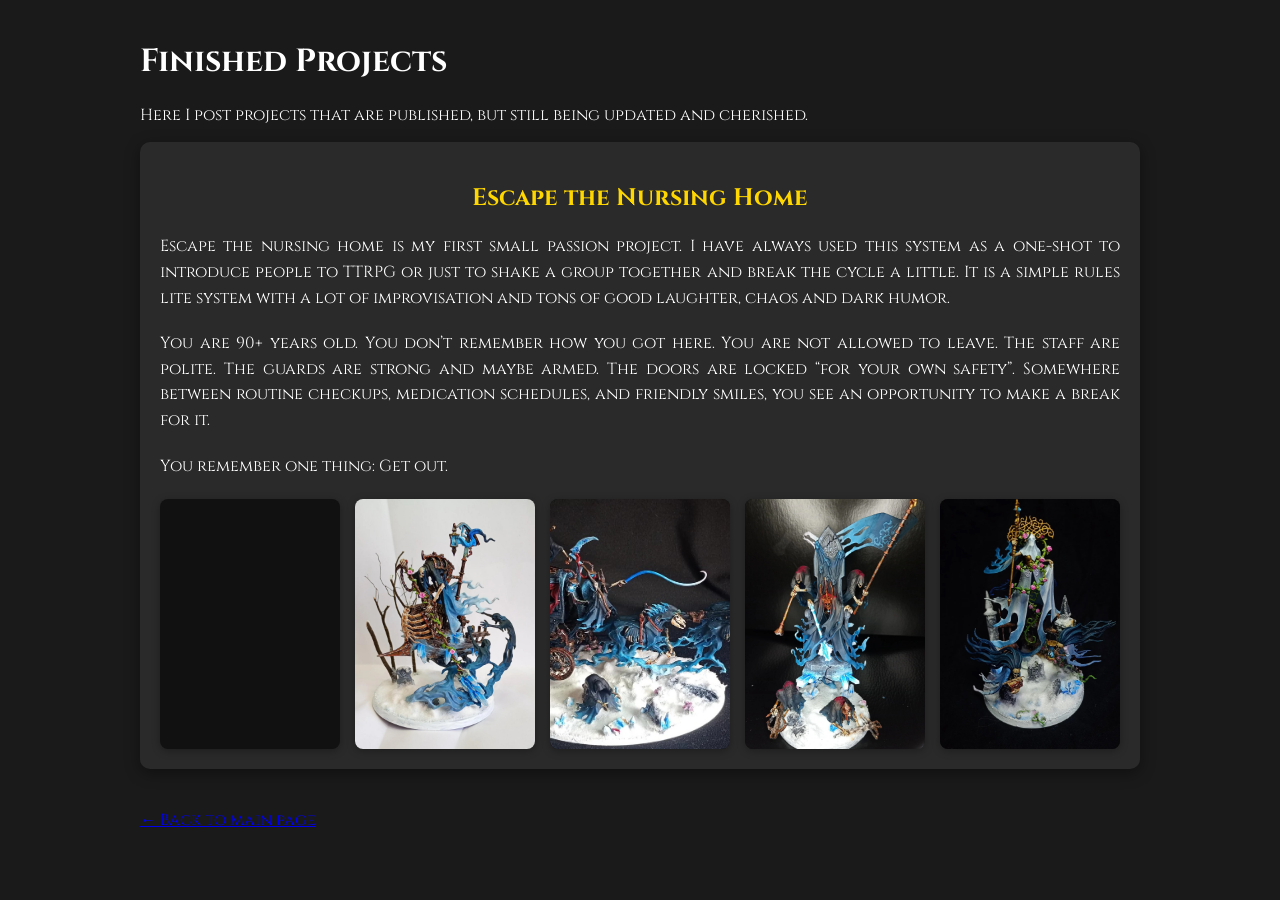
==== Finished.html @ 68125c31 "Update Finished.html" ====
<!DOCTYPE html>
<html>

<head>
<link href="https://fonts.googleapis.com/css2?family=Cinzel&display=swap" rel="stylesheet">
<meta charset="UTF-8">
<title>Published Projects</title>
    
<link rel="stylesheet" href="CSS/style_projects.css">
    
<style>
body{
font-family: 'Cinzel', serif;
background:#1a1a1a;
color:white;
margin:0;
}
</style>

</head>

<body>

<div class="container">

<h1>Finished Projects</h1>

<p>
Here I post projects that are published, but still being updated and cherished.
</p>
    
<div class="project-box">
    
<h2>Escape the Nursing Home</h2>
    
<p>
Escape the nursing home is my first small passion project. I have always used this system as a one-shot to introduce people to TTRPG
    or just to shake a group together and break the cycle a little. It is a simple rules lite system with a lot of improvisation and tons of good laughter, chaos and dark humor.
</p>
    <p>
        You are 90+ years old. You don’t remember how you got here. You are not allowed to leave. 
        The staff are polite. The guards are strong and maybe armed. The doors are locked “for your own safety”. 
        Somewhere between routine checkups, medication schedules, and friendly smiles, you see an opportunity to make a break for it.
<p>
    You remember one thing: Get out.
</p>
    </p>
    
<div class="project-images">
  <div class="media-box">
    <video class="lightbox-media" data-type="video" muted>
      <source src="hobby_images/RotateNighthauntChainghast.mp4" type="video/mp4">
      Din browser understøtter ikke video-tagget.
    </video>
  </div>

  <div class="media-box">
    <img class="lightbox-media" data-type="image" src="hobby_images/Awlrach.jpg" alt="Awlrach">
  </div>

  <div class="media-box">
    <img class="lightbox-media" data-type="image" src="hobby_images/BlackCoach.jpg" alt="Black Coach">
  </div>

  <div class="media-box">
    <img class="lightbox-media" data-type="image" src="hobby_images/CravenKing.jpg" alt="Craven King">
  </div>

  <div class="media-box">
    <img class="lightbox-media" data-type="image" src="hobby_images/LadyOlynder.jpg" alt="Lady Olynder">
  </div>

</div>

<!-- Lightbox overlay -->
<div id="lightbox" onclick="closeLightbox()">
  <img id="lightbox-img">
  <video id="lightbox-video" controls style="display:none;"></video>
</div>

</div>

<p>
<a href="index.html">← Back to main page</a>
</p>

</div>
<script>
const mediaElements = document.querySelectorAll('.lightbox-media');
const lightbox = document.getElementById('lightbox');
const lightboxImg = document.getElementById('lightbox-img');
const lightboxVideo = document.getElementById('lightbox-video');

mediaElements.forEach(el => {
  el.addEventListener('click', e => {
    const type = e.target.dataset.type;

    if(type === 'image') {
      lightboxImg.src = e.target.src;
      lightboxImg.style.display = 'block';
      lightboxVideo.style.display = 'none';
    } else if(type === 'video') {
      const source = e.target.querySelector('source').src;
      lightboxVideo.src = source;
      lightboxVideo.style.display = 'block';
      lightboxImg.style.display = 'none';
      lightboxVideo.play();
    }

    lightbox.style.display = 'flex';
  });
});

function closeLightbox() {
  lightbox.style.display = 'none';
  lightboxVideo.pause();
  lightboxVideo.currentTime = 0;
}
</script>
</body>

</html>
---- CSS/style_projects.css ----
/* Side container */
.container {
  max-width: 1000px;
  margin: 40px auto; /* centrerer og giver luft */
  padding: 0 20px;
}

/* Titel øverst */
.page-title {
  text-align: center;
  font-size: 3rem;
  margin-bottom: 30px;
  color: #ffd700; /* gylden farve, kan justeres */
  text-shadow: 1px 1px 4px #000; /* giver lidt dybde */
}

/* Projekt boks */
.project-box {
  background: #2a2a2a; /* lysere tone end siden */
  padding: 20px;
  border-radius: 10px;
  box-shadow: 0 4px 15px rgba(0,0,0,0.4);
  margin-bottom: 40px;
}

/* Projekt overskrift */
.project-box h2 {
  text-align: center;
  margin-bottom: 20px;
  color: #ffd700;
}

/* Projekt tekst */
.project-box p {
  line-height: 1.6;
  margin-top: 20px;
  text-align: justify;
}

/* Galleri */
/* Galleri med 5 kolonner på desktop */
.project-images {
  display: grid;
  grid-template-columns: repeat(5, 1fr); /* 5 kolonner på store skærme */
  gap: 15px;
  margin-top: 20px;
}

/* Responsiv tilpasning */
@media (max-width: 1200px) {
  .project-images {
    grid-template-columns: repeat(4, 1fr); /* 4 kolonner på mellemstore skærme */
  }
}

@media (max-width: 992px) {
  .project-images {
    grid-template-columns: repeat(3, 1fr); /* 3 kolonner på små skærme */
  }
}

@media (max-width: 768px) {
  .project-images {
    grid-template-columns: repeat(2, 1fr); /* 2 kolonner på tablets */
  }
}

@media (max-width: 500px) {
  .project-images {
    grid-template-columns: 1fr; /* 1 kolonne på mobil */
  }
}

.media-box {
  width: 100%;
  height: 250px;
  overflow: hidden;
  border-radius: 8px;
  box-shadow: 0 2px 8px rgba(0,0,0,0.3);
  cursor: pointer;
  background: #111;
  display: flex;
  justify-content: center;
  align-items: center;
}

.media-box img,
.media-box video {
  width: 100%;
  height: 100%;
  object-fit: cover;
}

/* Lightbox */
#lightbox {
  display: none;
  position: fixed;
  z-index: 999;
  left: 0; top: 0;
  width: 100%; height: 100%;
  background: rgba(0,0,0,0.9);
  justify-content: center;
  align-items: center;
  cursor: pointer;
}

#lightbox img,
#lightbox video {
  max-width: 90%;
  max-height: 90%;
}
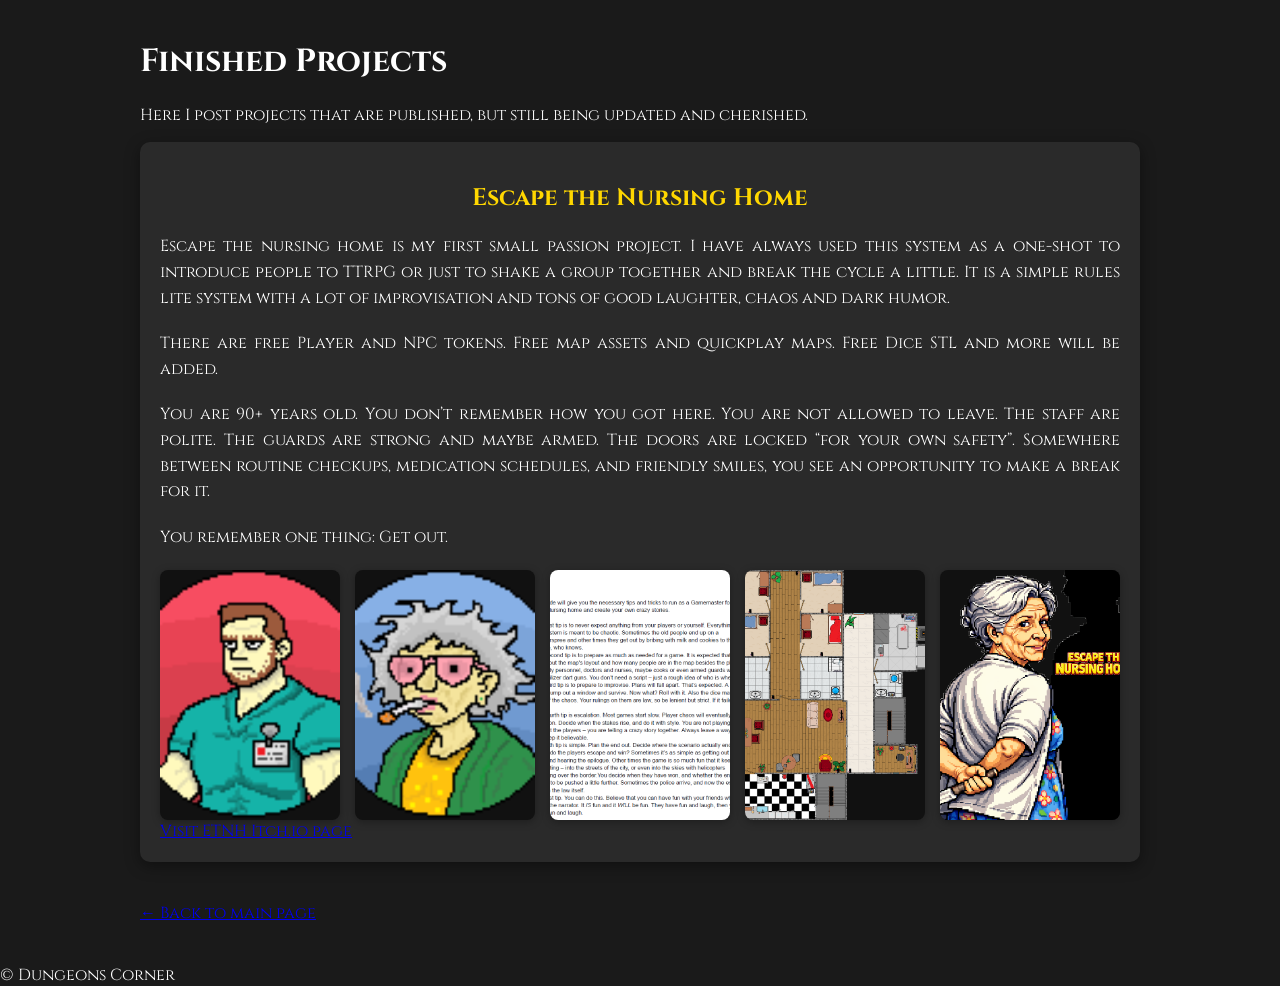
==== commit 0041875e: "Update Finished.html" ====
--- a/Finished.html
+++ b/Finished.html
@@ -35,8 +35,11 @@
     
 <p>
 Escape the nursing home is my first small passion project. I have always used this system as a one-shot to introduce people to TTRPG
-    or just to shake a group together and break the cycle a little. It is a simple rules lite system with a lot of improvisation and tons of good laughter, chaos and dark humor.
+    or just to shake a group together and break the cycle a little. It is a simple rules lite system with a lot of improvisation and tons of good laughter, chaos and dark humor. 
 </p>
+    <p>
+        There are free Player and NPC tokens. Free map assets and quickplay maps. Free Dice STL and more will be added.
+    </p>
     <p>
         You are 90+ years old. You don’t remember how you got here. You are not allowed to leave. 
         The staff are polite. The guards are strong and maybe armed. The doors are locked “for your own safety”. 
@@ -48,26 +51,23 @@
     
 <div class="project-images">
   <div class="media-box">
-    <video class="lightbox-media" data-type="video" muted>
-      <source src="hobby_images/RotateNighthauntChainghast.mp4" type="video/mp4">
-      Din browser understøtter ikke video-tagget.
-    </video>
+      <img class="lightbox-media" data-type="image" src="finished_images/Buff_Nurse.png" alt="NPC Carer">
   </div>
 
   <div class="media-box">
-    <img class="lightbox-media" data-type="image" src="hobby_images/Awlrach.jpg" alt="Awlrach">
+    <img class="lightbox-media" data-type="image" src="finished_images/Martha.png" alt="Player token">
   </div>
 
   <div class="media-box">
-    <img class="lightbox-media" data-type="image" src="hobby_images/BlackCoach.jpg" alt="Black Coach">
+    <img class="lightbox-media" data-type="image" src="finished_images/GMTIPS_example.PNG" alt="Example GM tips">
   </div>
 
   <div class="media-box">
-    <img class="lightbox-media" data-type="image" src="hobby_images/CravenKing.jpg" alt="Craven King">
+    <img class="lightbox-media" data-type="image" src="finished_images/GIC_1stFloor.png" alt="Example map">
   </div>
 
   <div class="media-box">
-    <img class="lightbox-media" data-type="image" src="hobby_images/LadyOlynder.jpg" alt="Lady Olynder">
+    <img class="lightbox-media" data-type="image" src="finished_images/ETNHFront.png" alt="ETNH">
   </div>
 
 </div>
@@ -77,7 +77,11 @@
   <img id="lightbox-img">
   <video id="lightbox-video" controls style="display:none;"></video>
 </div>
-
+    
+<a class="button" href="https://dungeonscorner.itch.io/escape-the-nursing-home" target="_blank">
+Visit ETNH Itch.io page
+</a>
+    
 </div>
 
 <p>
@@ -85,6 +89,9 @@
 </p>
 
 </div>
+    <footer>
+© Dungeons Corner
+</footer>
 <script>
 const mediaElements = document.querySelectorAll('.lightbox-media');
 const lightbox = document.getElementById('lightbox');
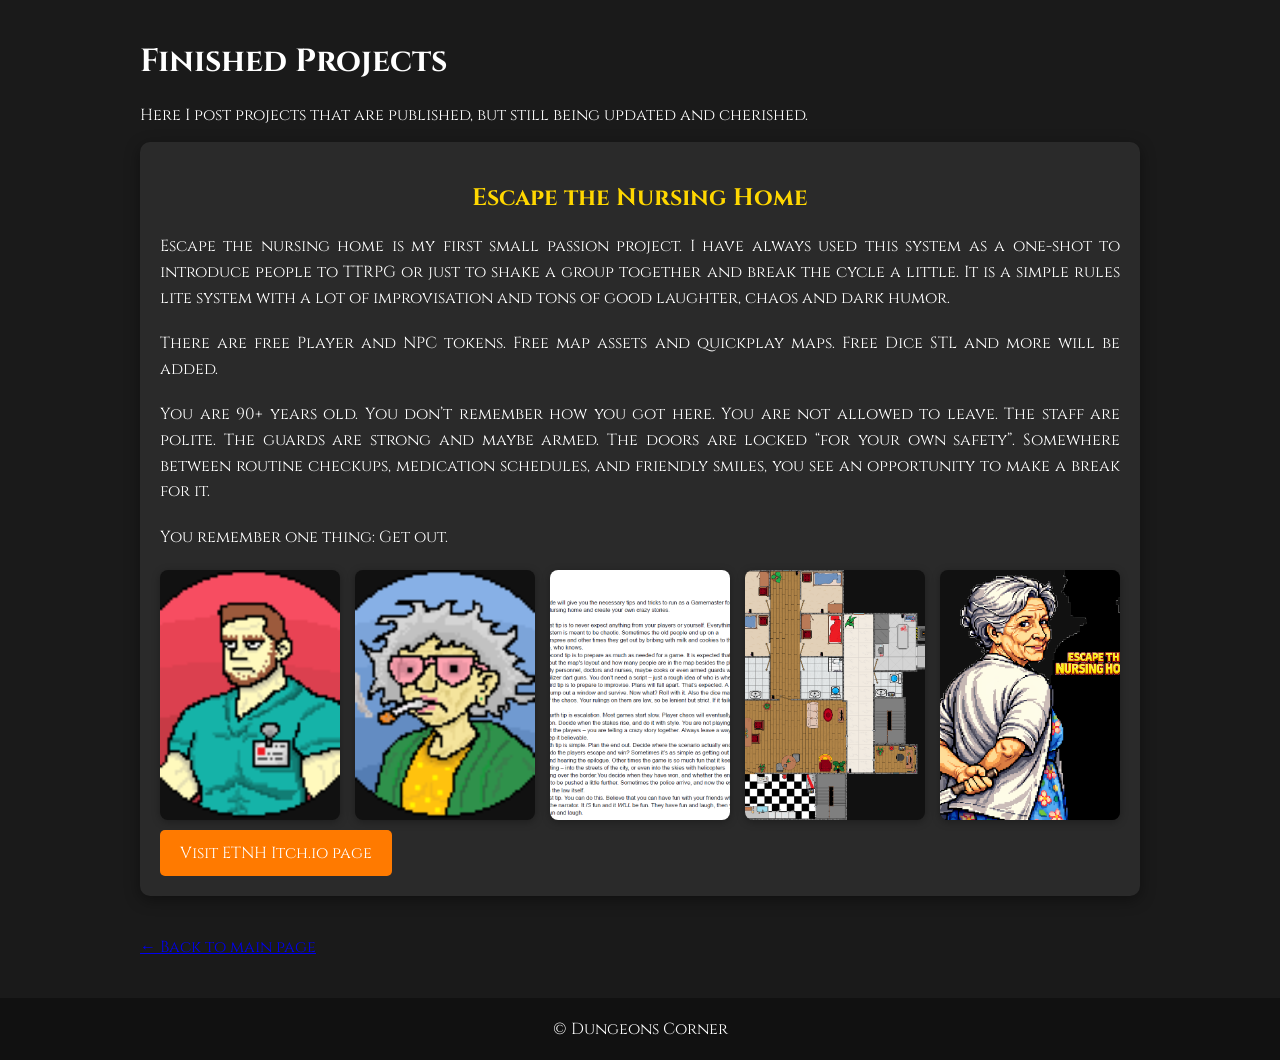
==== commit 98f99b6c: "Update Finished.html" ====
--- a/Finished.html
+++ b/Finished.html
@@ -14,6 +14,23 @@
 background:#1a1a1a;
 color:white;
 margin:0;
+}
+    
+.button{
+display:inline-block;
+background:#ff7a00;
+padding:12px 20px;
+color:white;
+text-decoration:none;
+border-radius:5px;
+margin-top:10px;
+}
+
+footer{
+text-align:center;
+padding:20px;
+margin-top:40px;
+background:#111;
 }
 </style>
 
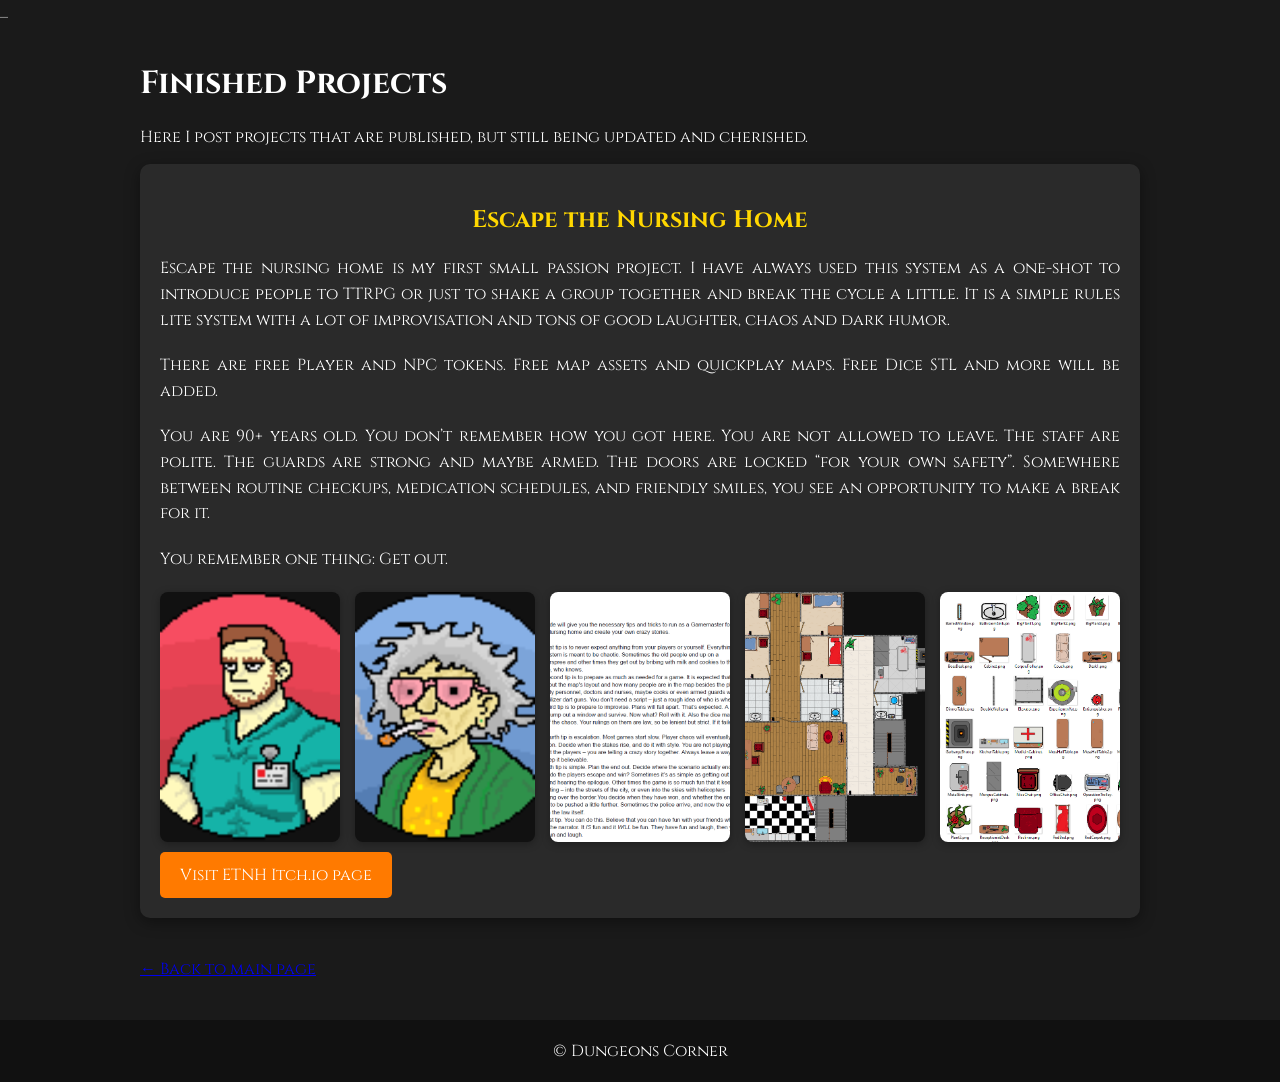
==== commit f51e09fb: "Update Finished.html" ====
--- a/Finished.html
+++ b/Finished.html
@@ -1,4 +1,4 @@
-<!DOCTYPE html>
+_<!DOCTYPE html>
 <html>
 
 <head>
@@ -84,7 +84,7 @@
   </div>
 
   <div class="media-box">
-    <img class="lightbox-media" data-type="image" src="finished_images/ETNHFront.png" alt="ETNH">
+    <img class="lightbox-media" data-type="image" src="finished_images/Assets_example.PNG" alt="Example assets">
   </div>
 
 </div>
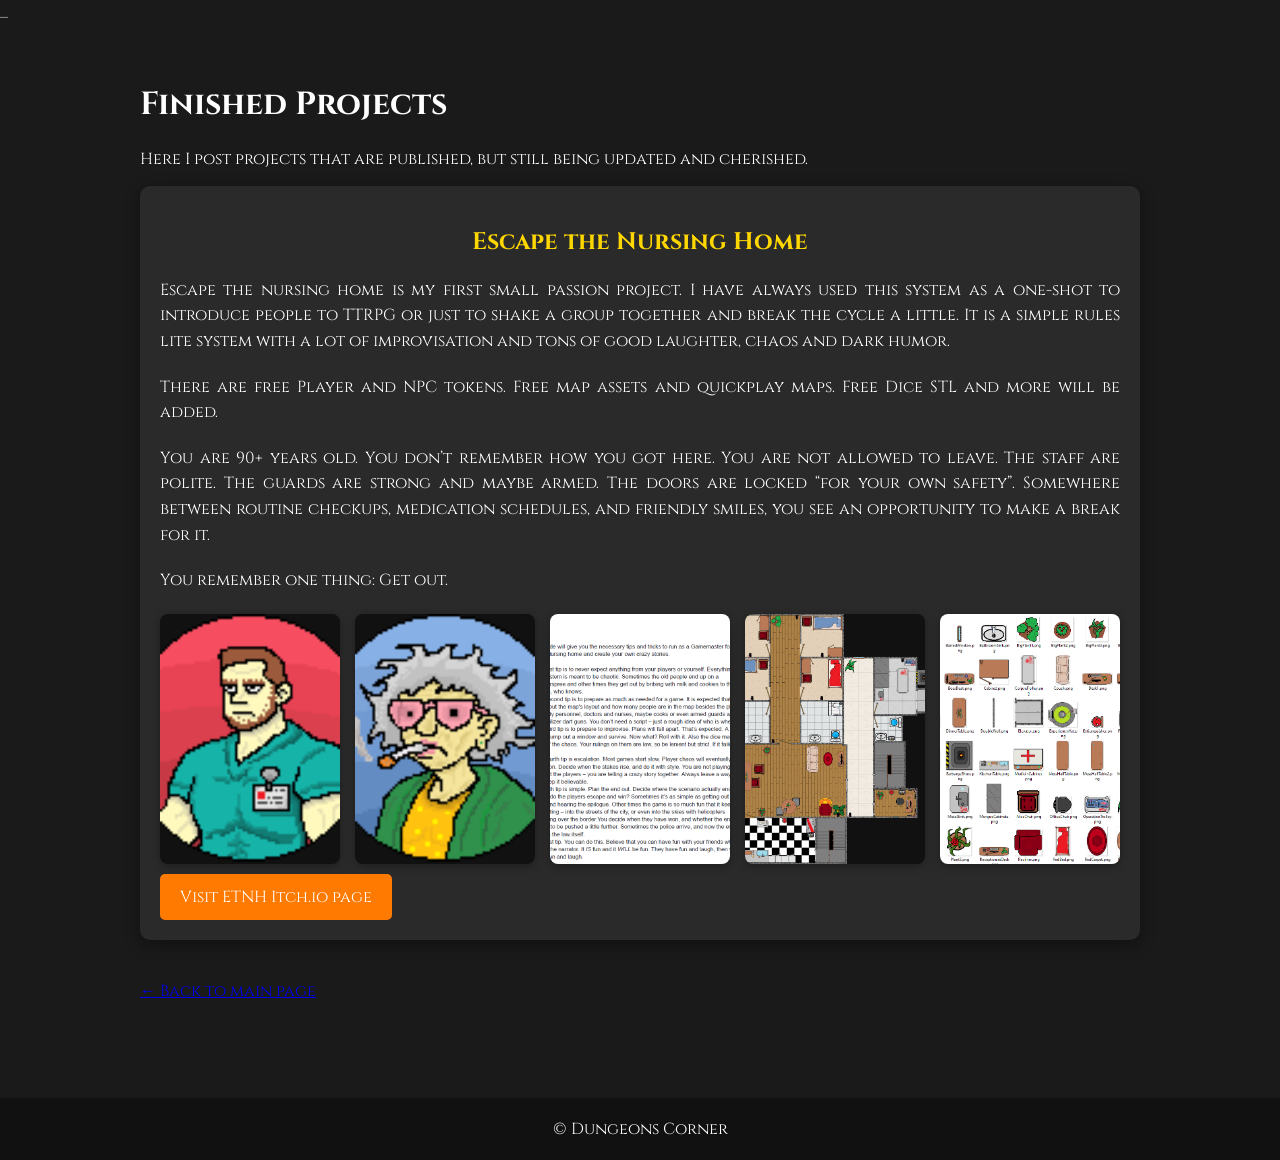
==== commit eacf79b7: "Update Finished.html" ====
--- a/Finished.html
+++ b/Finished.html
@@ -7,6 +7,7 @@
 <title>Published Projects</title>
     
 <link rel="stylesheet" href="CSS/style_projects.css">
+<link rel="stylesheet" href="CSS/style_footer.css">
     
 <style>
 body{
@@ -26,12 +27,6 @@
 margin-top:10px;
 }
 
-footer{
-text-align:center;
-padding:20px;
-margin-top:40px;
-background:#111;
-}
 </style>
 
 </head>
--- a/CSS/style_footer.css
+++ b/CSS/style_footer.css
@@ -0,0 +1,16 @@
+body {
+    min-height: 100vh;       /* Fylder hele skærmhøjden */
+    display: flex;            /* Flex-layout */
+    flex-direction: column;   /* Elementer stablet lodret */
+}
+
+.container {
+    flex: 1;                  /* Fylder al plads mellem header og footer */
+}
+
+footer {
+    text-align: center;
+    padding: 20px;
+    margin-top: 40px;
+    background: #111;
+}
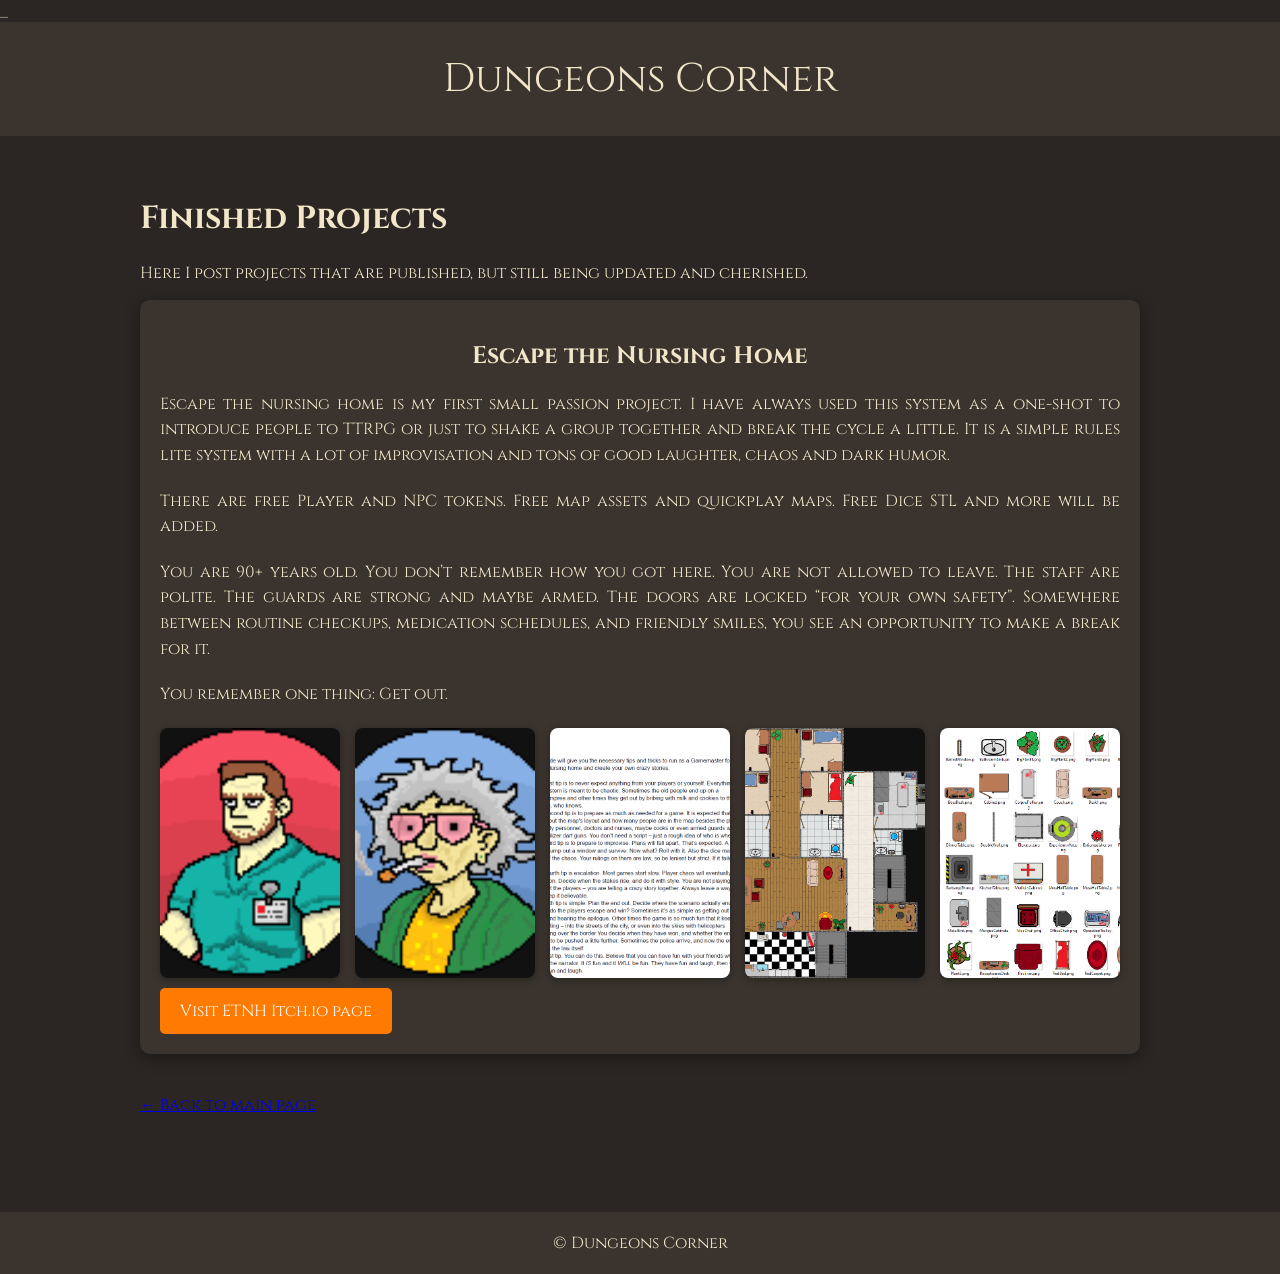
==== commit c2701651: "Update Finished.html" ====
--- a/Finished.html
+++ b/Finished.html
@@ -12,8 +12,8 @@
 <style>
 body{
 font-family: 'Cinzel', serif;
-background:#1a1a1a;
-color:white;
+background:#2b2623;
+color:#f2e6c9;
 margin:0;
 }
     
@@ -32,7 +32,9 @@
 </head>
 
 <body>
-
+<header>
+Dungeons Corner
+</header>
 <div class="container">
 
 <h1>Finished Projects</h1>
--- a/CSS/style_projects.css
+++ b/CSS/style_projects.css
@@ -10,13 +10,13 @@
   text-align: center;
   font-size: 3rem;
   margin-bottom: 30px;
-  color: #ffd700; /* gylden farve, kan justeres */
+  color: #f2e6c9; /* gylden farve, kan justeres */
   text-shadow: 1px 1px 4px #000; /* giver lidt dybde */
 }
 
 /* Projekt boks */
 .project-box {
-  background: #2a2a2a; /* lysere tone end siden */
+  background: #3a332e; /* lysere tone end siden */
   padding: 20px;
   border-radius: 10px;
   box-shadow: 0 4px 15px rgba(0,0,0,0.4);
@@ -27,7 +27,7 @@
 .project-box h2 {
   text-align: center;
   margin-bottom: 20px;
-  color: #ffd700;
+  color: #f2e6c9;
 }
 
 /* Projekt tekst */
--- a/CSS/style_footer.css
+++ b/CSS/style_footer.css
@@ -4,6 +4,12 @@
     flex-direction: column;   /* Elementer stablet lodret */
 }
 
+header{
+background:#3a332e;
+padding:30px;
+text-align:center;
+font-size:40px;
+}
 .container {
     flex: 1;                  /* Fylder al plads mellem header og footer */
 }
@@ -12,5 +18,5 @@
     text-align: center;
     padding: 20px;
     margin-top: 40px;
-    background: #111;
+    background: #3a332e;
 }
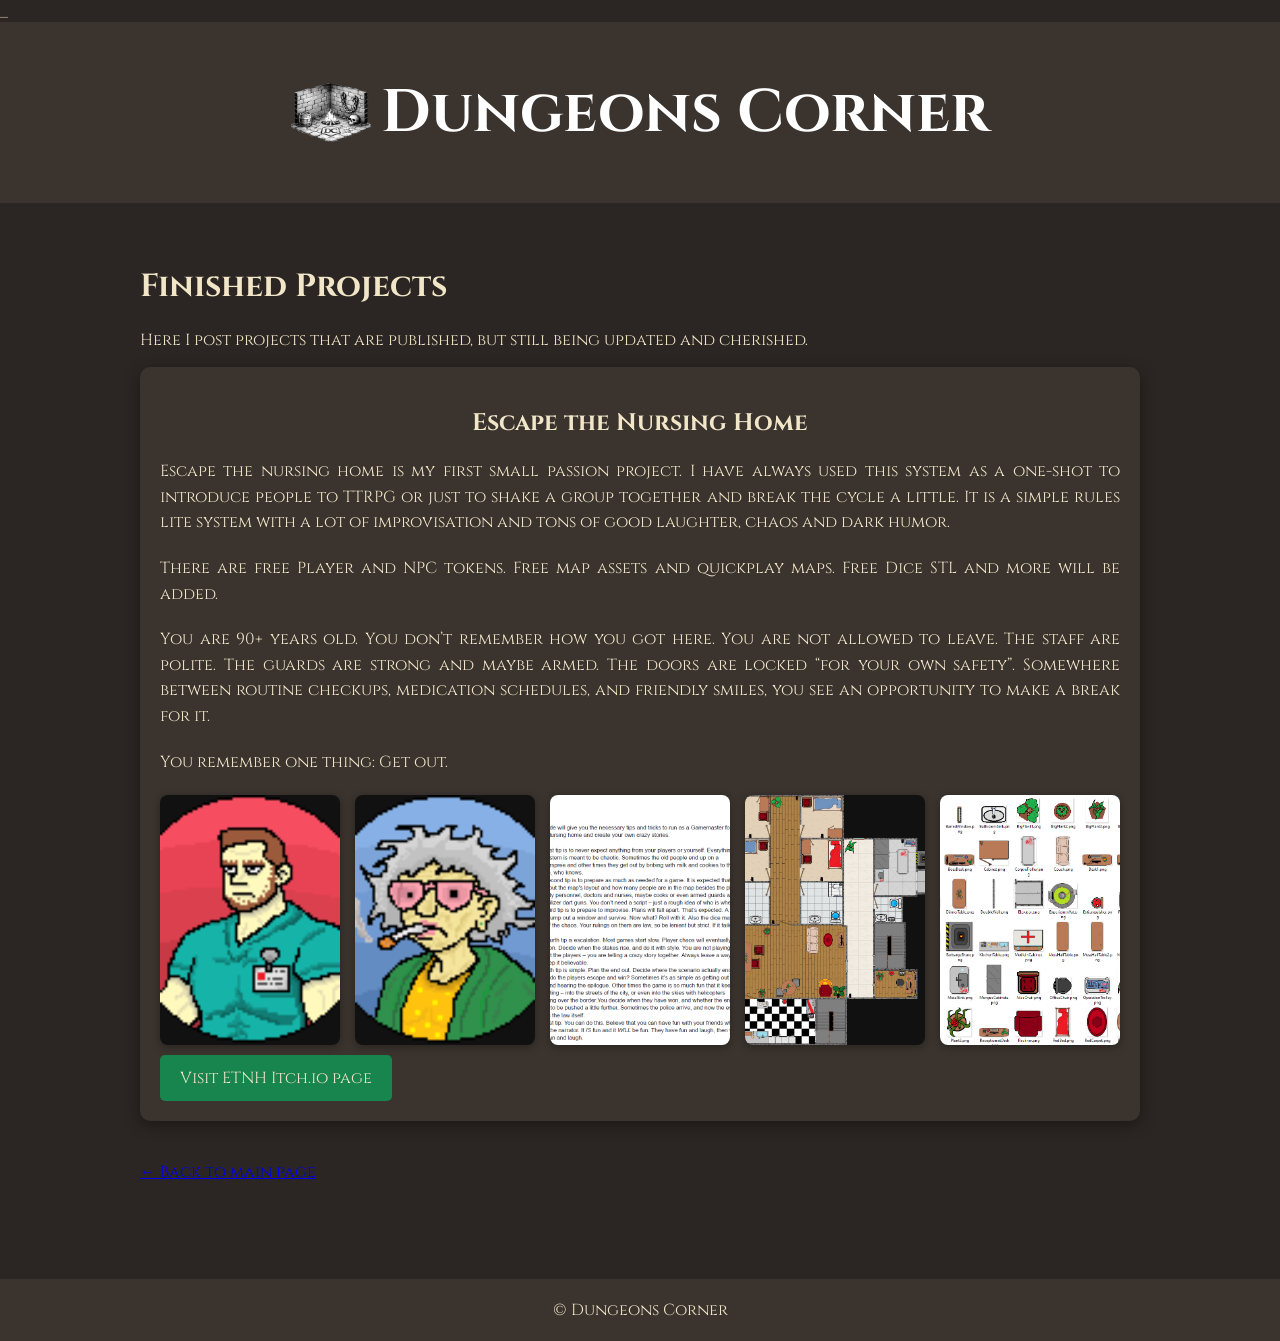
==== commit 2215bc79: "Update Finished.html" ====
--- a/Finished.html
+++ b/Finished.html
@@ -8,7 +8,7 @@
     
 <link rel="stylesheet" href="CSS/style_projects.css">
 <link rel="stylesheet" href="CSS/style_footer.css">
-    
+<link rel="stylesheet" href="CSS/style_header.css">    
 <style>
 body{
 font-family: 'Cinzel', serif;
@@ -19,9 +19,9 @@
     
 .button{
 display:inline-block;
-background:#ff7a00;
+background:#18854E;
 padding:12px 20px;
-color:white;
+color:#f2e6c9;
 text-decoration:none;
 border-radius:5px;
 margin-top:10px;
@@ -32,8 +32,9 @@
 </head>
 
 <body>
-<header>
-Dungeons Corner
+<header class="site-header">
+  <img src="images/Dungeon.png" alt="Dungeons Corner logo" class="header-logo">
+  <h1>Dungeons Corner</h1>
 </header>
 <div class="container">
 
--- a/CSS/style_footer.css
+++ b/CSS/style_footer.css
@@ -4,12 +4,6 @@
     flex-direction: column;   /* Elementer stablet lodret */
 }
 
-header{
-background:#3a332e;
-padding:30px;
-text-align:center;
-font-size:40px;
-}
 .container {
     flex: 1;                  /* Fylder al plads mellem header og footer */
 }
--- a/CSS/style_header.css
+++ b/CSS/style_header.css
@@ -0,0 +1,16 @@
+.site-header {
+  display: flex;            /* holder logo og tekst på linje */
+  align-items: center;      /* centrerer lodret */
+  justify-content: center;  /* centrerer hele headeren horisontalt */
+  gap: 10px;                /* afstand mellem logo og tekst */
+  
+  background: #3a332e;      /* din baggrundsfarve */
+  padding: 10px;            /* indvendig afstand */
+  font-size: 30px;          /* tekststørrelse */
+  color: white;             /* vigtig, hvis baggrund er mørk */
+}
+
+.header-logo {
+  width: 80px;     /* eller den størrelse du ønsker */
+  height: auto;
+}
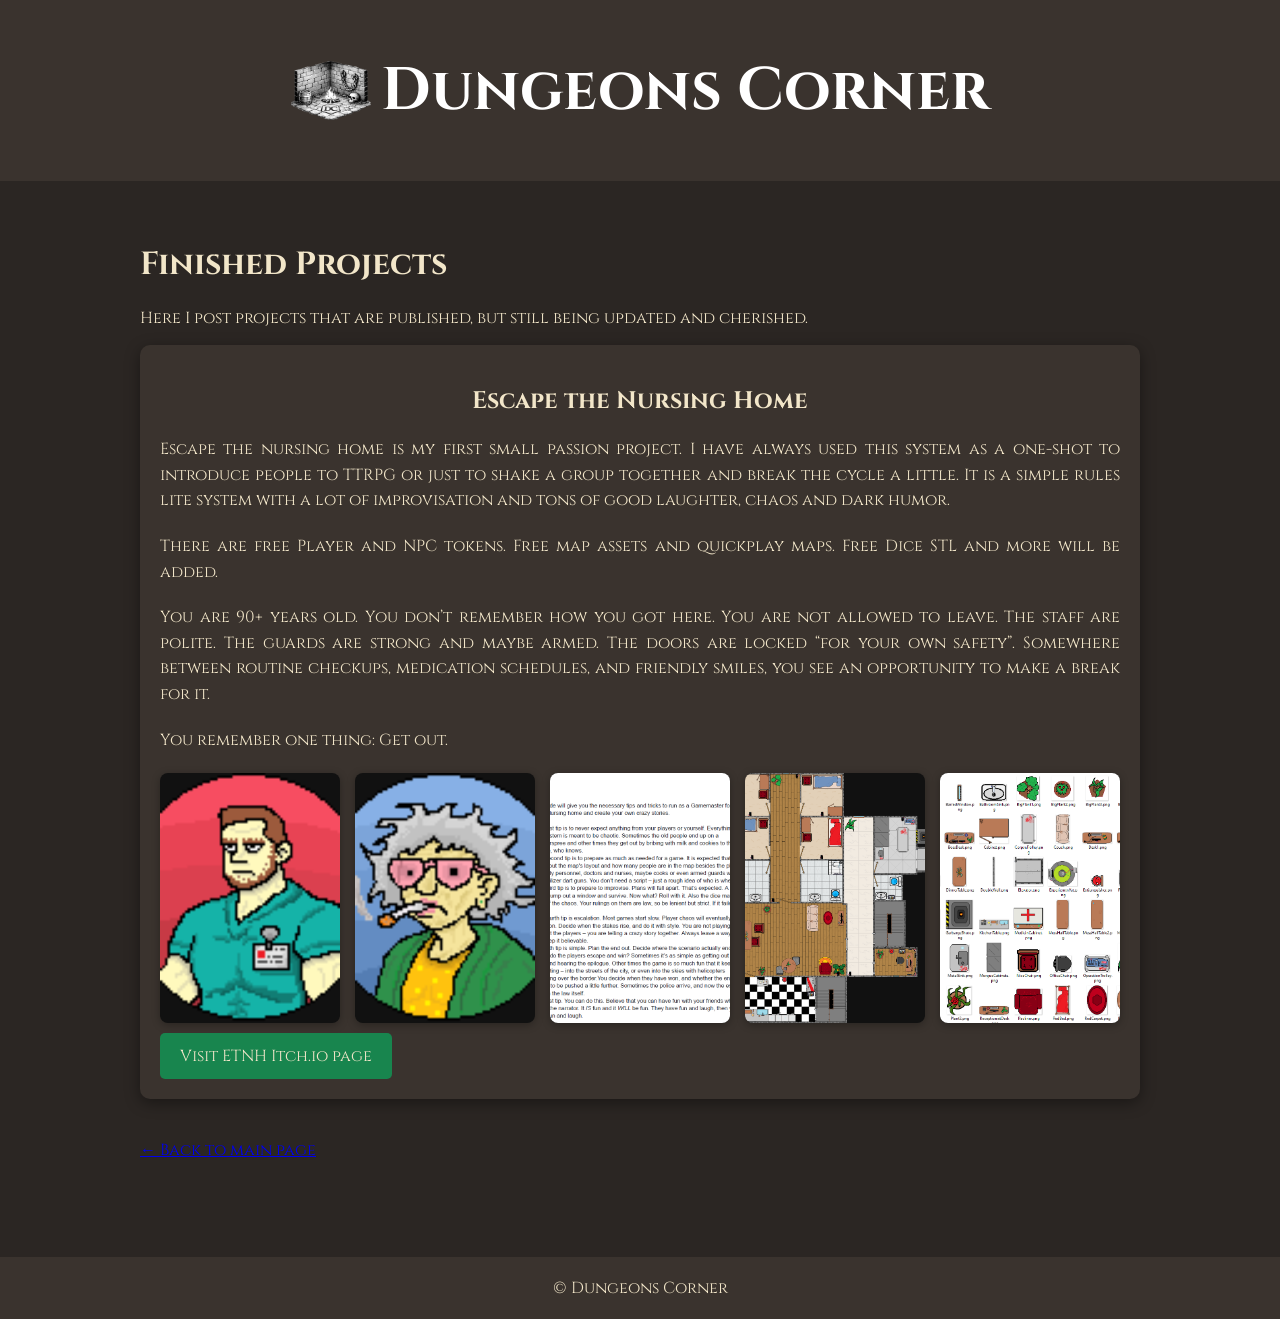
==== commit 44f03da4: "Update Finished.html" ====
--- a/Finished.html
+++ b/Finished.html
@@ -1,4 +1,4 @@
-_<!DOCTYPE html>
+<!DOCTYPE html>
 <html>
 
 <head>
